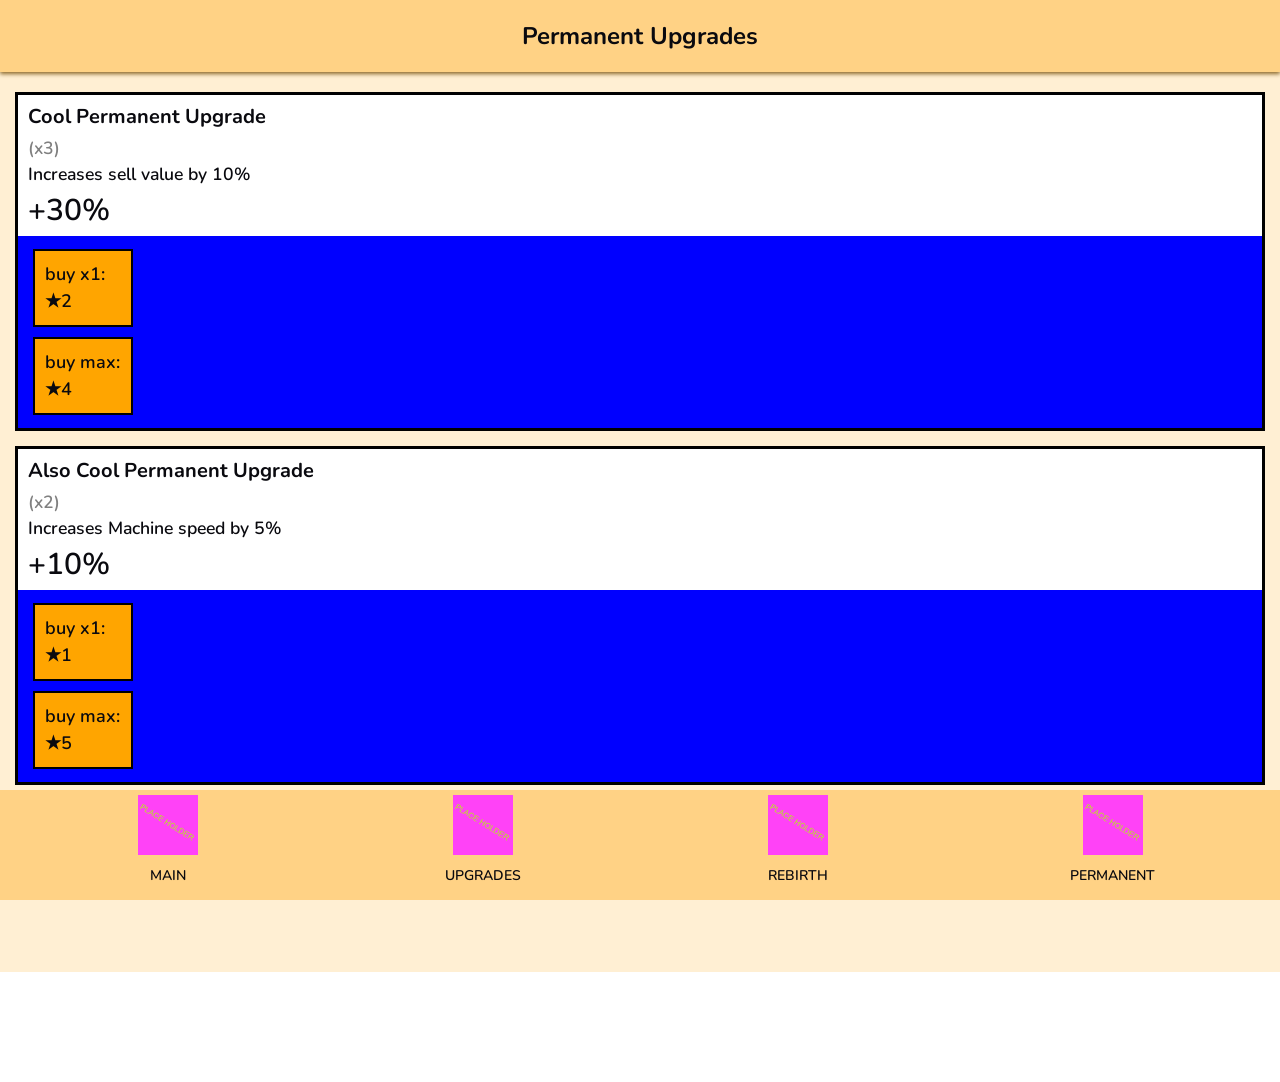
==== permanent.html @ b8985e39 "added permanent upgrades" ====
<!doctype html>
<html lang="en">
    <head>
        <meta charset="UTF-8" />
        <meta name="viewport" content="width=device-width, initial-scale=1.0" />
        <title>Document</title>
        <link rel="stylesheet" href="styles/styles.css" />
        <link rel="stylesheet" href="styles/upgrades.css" />
    </head>
    <body>
        <header>
            <h2>Permanent Upgrades</h2>
        </header>
        <main>
            <!-- upgrade card template -->
            <div class="upgrade-card flex-col">
                <div class="upgrade-details">
                    <div class="flex-row justify-between">
                        <h3 class="upgrade-name">Cool Permanent Upgrade</h3>
                        <p class="upgrade-count">(x3)</p>
                    </div>
                    <p class="upgrade-boost">Increases sell value by 10%</p>
                    <p class="upgrade-effect">+30%</p>
                </div>
                <!-- bottom div -->
                <div class="buy-section flex-row justify-between">
                    <!-- buy x1 button -->
                    <div class="buy-button flex-row justify-between">
                        <p class="buy-count">buy x1:</p>
                        <p class="buy-cost">★2</p>
                    </div>
                    <!-- buy all button -->
                    <div class="buy-button flex-row justify-between">
                        <p class="buy-count">buy max:</p>
                        <p class="buy-cost">★4</p>
                    </div>
                </div>
            </div>
            <div class="upgrade-card flex-col">
                <div class="upgrade-details">
                    <div class="flex-row justify-between">
                        <h3 class="upgrade-name">
                            Also Cool Permanent Upgrade
                        </h3>
                        <p class="upgrade-count">(x2)</p>
                    </div>
                    <p class="upgrade-boost">Increases Machine speed by 5%</p>
                    <p class="upgrade-effect">+10%</p>
                </div>
                <!-- bottom div -->
                <div class="buy-section flex-row justify-between">
                    <!-- buy x1 button -->
                    <div class="buy-button flex-row justify-between">
                        <p class="buy-count">buy x1:</p>
                        <p class="buy-cost">★1</p>
                    </div>
                    <!-- buy all button -->
                    <div class="buy-button flex-row justify-between">
                        <p class="buy-count">buy max:</p>
                        <p class="buy-cost">★5</p>
                    </div>
                </div>
            </div>
            <!-- copy/paste of template above -->
        </main>
        <footer>
            <div class="navbar">
                <a href="index.html">
                    <div>
                        <img
                            src="assets/images/placeholder_image.png"
                            alt="main tab icon"
                        />
                        <p>MAIN</p>
                    </div>
                </a>
                <a href="upgrades.html">
                    <div>
                        <img
                            src="assets/images/placeholder_image.png"
                            alt="upgrades tab icon"
                        />
                        <p>UPGRADES</p>
                    </div>
                </a>
                <a href="rebirth.html">
                    <div>
                        <img
                            src="assets/images/placeholder_image.png"
                            alt="rebirth tab icon"
                        />
                        <p>REBIRTH</p>
                    </div>
                </a>
                <a href="permanent.html">
                    <div clas="active-tab">
                        <img
                            src="assets/images/placeholder_image.png"
                            alt="permanent tab icon"
                        />
                        <p>PERMANENT</p>
                    </div>
                </a>
            </div>
        </footer>
    </body>
</html>
---- styles/styles.css ----
/* css file for global page styling */

/* css reset */
* {
    padding: 0;
    margin: 0;
    box-sizing: border-box;
}

/* font */
@font-face {
    font-family: "Nunito";
    src: url("/assets/fonts/Nunito.ttf");
}

/* color palette */
/* i made a quick palette using https://coolors.co/e63946-2b2d42-99b2dd-ffefd3-c874d9 */
/* this is just a starting point though, feel free to change it though! */
:root {
    --shadow-color: #8b6728;
    --color-background: #FFEFD3;
    --color-header: #FFD285;
    --color-footer: #FFD285;
    --color-card: #3D6AB8;
    --color-button: #1ea76c;
    --color-text: #0a0a0f;
    --color-text-on-card: #FFFDFD;
    --color-text-secondary: #1f1c36;
    --color-progress-fill: #99B2DD;
}

h1, h2, h3, h4, h5, h6, p {
    color: var(--color-text);
}

/* individual element default styling */
p
{
    line-height: 1.5em;
    font-size: 1.1em;
}
/* general styling */


/* main page layout styling */
body
{
    margin: 0;
    font-family: "Nunito";
    font-weight: 600;
}

button {
    font-family: "Nunito";
}
header, main, footer
{
    padding: 5px 10px;
}
header
{
    position: sticky;
    top: 0;
    /* border: 5px solid green; */
    background-color: var(--color-header);
    padding: 20px;
    box-shadow: 0 2px 4px var(--shadow-color);
    text-align: center;
}
main
{
    min-height: 100vh;
    /* border: 5px solid orange;  */
    background-color: var(--color-background);
}
footer
{
    position: sticky;
    bottom: 0;
    /* border: 5px solid greenyellow; */
    background-color: var(--color-footer);
}

/* navbar styling */
.navbar
{
    display: flex;
    justify-content: space-around;
}
.navbar div {
    display: flex;
    flex-direction: column;
    justify-content: center;
    align-items: center;
    width: 100px;
    height: 100px;
    color: var(--color-text);
}
.navbar img
{
    height: 60px;
    width: 60px;
}
.navbar a
{
    text-decoration: none;
}
.navbar p
{
    margin: 10px 2px;
    font-size: 14px;
}
.navbar .active-tab
{
    background-color: rgba(255, 255, 255, 0.2);
    color: violet;
}
.navbar div:hover
{
    background-color: rgba(0, 0, 0, 0.1);
}

.subtitle {
    font-size: 0.9em;
    color: var(--color-text-secondary);
}

/* add button */
.add-button {
    background-color: var(--color-button);
    border: none;
    border-radius: 20px;
    width: 100%;
    padding: 0.8em 0;
    margin: 1em 0;
    color: var(--color-text-on-card);
    box-shadow: 0 9px color-mix(in oklab, var(--color-button) 80%, black);
    transition: all 0.1s;
    font-size: 16px;
    font-weight: 600;
}

.add-button:hover {
    background-color: color-mix(in oklab, var(--color-button) 95%, black);
    box-shadow: 0 6px color-mix(in oklab, var(--color-button) 80%, black);
    transform: translateY(3px);
}

.add-button:active {
    background-color: color-mix(in oklab, var(--color-button) 90%, black);
    box-shadow: 0 3px color-mix(in oklab, var(--color-button) 80%, black);
    transform: translateY(6px);
}

/* cards */
.card {
    background-color: var(--color-card);
    padding: 2em;
    border-radius: 16px;
    box-shadow: 0 9px color-mix(var(--color-card) 90%, black);
}

.card > h2 {
    color: var(--color-text-on-card);
    padding-bottom: 1em;
}

/* progress bars */
.progress-bar {
    width: 100%;
    height: 2em;
    background-color: #2B2D42;
    border-radius: 9999px;
    overflow: hidden;
}

.progress-bar-fill {
    height: 100%;
    background-color: var(--color-progress-fill);
}

.fill-half {
    width: 50%;
}

.fill-third {
    width: calc(100% / 3);
}

.text-center {
    text-align: center;
}
---- styles/upgrades.css ----
/* css file for styling the upgrades page (upgrads.html) */


/* upgrade card */
.upgrade-card
{
    margin: 15px 5px;
    border: 3px solid black;
    background-color: white;
}
.upgrade-card div
{
    align-items: center;
}
.upgrade-details, .buy-section
{
    padding: 3px 10px;
}
.upgrade-name
{
    margin: 5px 0px;
    font-size: 20px;
}
.upgrade-count
{
    color: gray;
}
.upgrade-effect
{
    font-size: 30px;
}
.buy-section
{
    background-color: blue;
}
.buy-button
{
    flex-grow: 1;
    margin: 10px 5px;
    padding: 10px;
    width: 100px;
    border: 2px solid black;
    background-color: orange;
}
.buy-count, .buy-cost
{
    font-size: 18px;
    margin: 0;
}
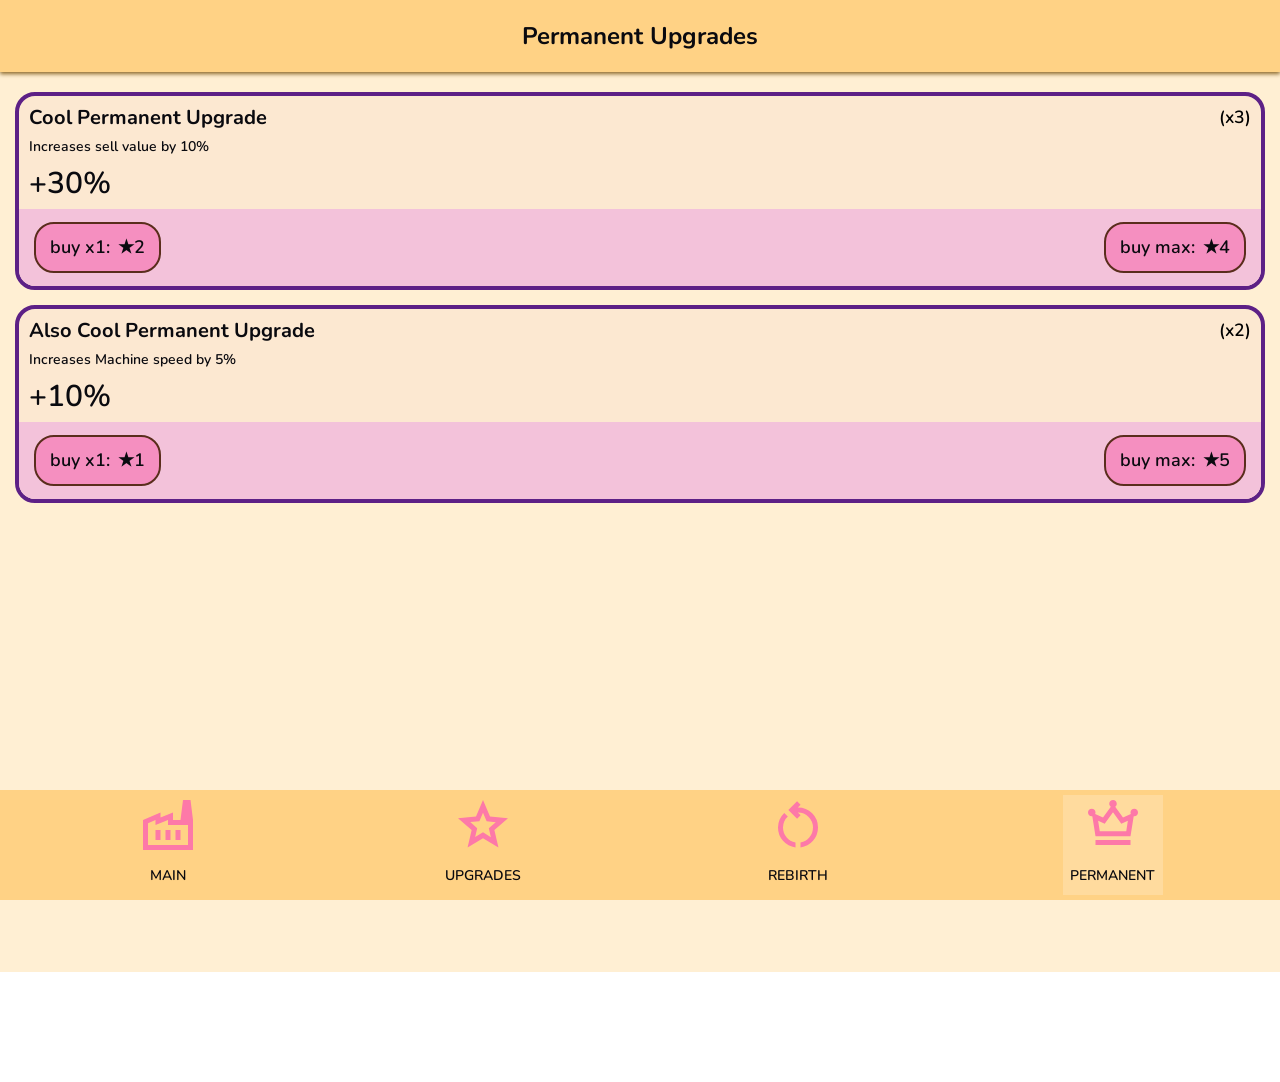
==== commit f5416315: "fixes" ====
--- a/permanent.html
+++ b/permanent.html
@@ -68,7 +68,7 @@
                 <a href="index.html">
                     <div>
                         <img
-                            src="assets/images/placeholder_image.png"
+                            src="assets/images/factory.svg"
                             alt="main tab icon"
                         />
                         <p>MAIN</p>
@@ -77,7 +77,7 @@
                 <a href="upgrades.html">
                     <div>
                         <img
-                            src="assets/images/placeholder_image.png"
+                            src="assets/images/star.svg"
                             alt="upgrades tab icon"
                         />
                         <p>UPGRADES</p>
@@ -86,16 +86,16 @@
                 <a href="rebirth.html">
                     <div>
                         <img
-                            src="assets/images/placeholder_image.png"
+                            src="assets/images/reset.svg"
                             alt="rebirth tab icon"
                         />
                         <p>REBIRTH</p>
                     </div>
                 </a>
                 <a href="permanent.html">
-                    <div clas="active-tab">
+                    <div class="active-tab">
                         <img
-                            src="assets/images/placeholder_image.png"
+                            src="assets/images/crown.svg"
                             alt="permanent tab icon"
                         />
                         <p>PERMANENT</p>
--- a/styles/styles.css
+++ b/styles/styles.css
@@ -39,6 +39,7 @@
     line-height: 1.5em;
     font-size: 1.1em;
 }
+
 /* general styling */
 
 
@@ -154,15 +155,12 @@
 
 /* cards */
 .card {
-    background-color: var(--color-card);
-    padding: 2em;
+    background-color: #fce8d1;
+    margin: 15px 5px;
     border-radius: 16px;
-    box-shadow: 0 9px color-mix(var(--color-card) 90%, black);
-}
-
-.card > h2 {
-    color: var(--color-text-on-card);
-    padding-bottom: 1em;
+    /* box-shadow: 0 9px color-mix(var(--color-card) 90%, black); */
+    border: 4px solid #5d2086;
+    padding: 8px;
 }
 
 /* progress bars */
@@ -176,7 +174,7 @@
 
 .progress-bar-fill {
     height: 100%;
-    background-color: var(--color-progress-fill);
+    background-color: #f58fc0;
 }
 
 .fill-half {
@@ -189,4 +187,40 @@
 
 .text-center {
     text-align: center;
+}
+/* styling a flex boxs easier to setup */
+.flex-col
+{
+    display: flex;
+    flex-direction: column;
+}
+.flex-row
+{
+    display: flex;
+    flex-direction: row;
+}
+.justify-between
+{
+    justify-content: space-between;
+}
+.subtitle {
+    font-size: 0.9em;
+    color: var(--color-text-secondary);
+}
+
+.card > h2
+{
+    margin: 5px 0px;
+    padding: 0px 10px;
+    border-radius: 15px;
+    background-color: #ffd1e8; /* soft pink pill */
+}
+
+.bars
+{
+    margin: 5px 0px 8px;
+    padding: 8px 12px;
+    border: 3px solid #53227c;
+    border-radius: 15px;
+    background-color: #fff0b8; /* light lemon */
 }
--- a/styles/upgrades.css
+++ b/styles/upgrades.css
@@ -5,8 +5,30 @@
 .upgrade-card
 {
     margin: 15px 5px;
-    border: 3px solid black;
-    background-color: white;
+    border: 4px solid #5d2086;
+    border-radius: 20px;
+    overflow: hidden;
+    background-color: #fce8d1;
+}
+.upgrade-header
+{
+    margin: 5px 0px;
+    padding: 0px 10px;
+    border-radius: 15px;
+    background-color: #ffd1e8; /* soft pink pill */
+}
+.upgrade-info
+{
+    margin: 5px 0px 8px;
+    padding: 8px 12px;
+    border: 3px solid #53227c;
+    border-radius: 15px;
+    background-color: #fff0b8; /* light lemon */
+}
+.upgrade-boost
+{
+    margin: 0;
+    font-size: 14px;
 }
 .upgrade-card div
 {
@@ -23,27 +45,36 @@
 }
 .upgrade-count
 {
-    color: gray;
+    color: rgb(0, 0, 0);
 }
 .upgrade-effect
 {
     font-size: 30px;
+    margin: 4px 0 0;
 }
 .buy-section
 {
-    background-color: blue;
+    background-color: #f3c2da;
+    flex-wrap: wrap;
+}
+.justify-start
+{
+    justify-content: flex-start;
 }
 .buy-button
 {
-    flex-grow: 1;
     margin: 10px 5px;
-    padding: 10px;
-    width: 100px;
-    border: 2px solid black;
-    background-color: orange;
+    padding: 10px 14px;
+    min-width: 120px;
+    gap: 8px;
+    border: 2px solid #5a2d1c;
+    border-radius: 20px;
+    background-color: #f58fc0; /* bubblegum */
+    
 }
 .buy-count, .buy-cost
 {
     font-size: 18px;
     margin: 0;
+    white-space: nowrap;
 }
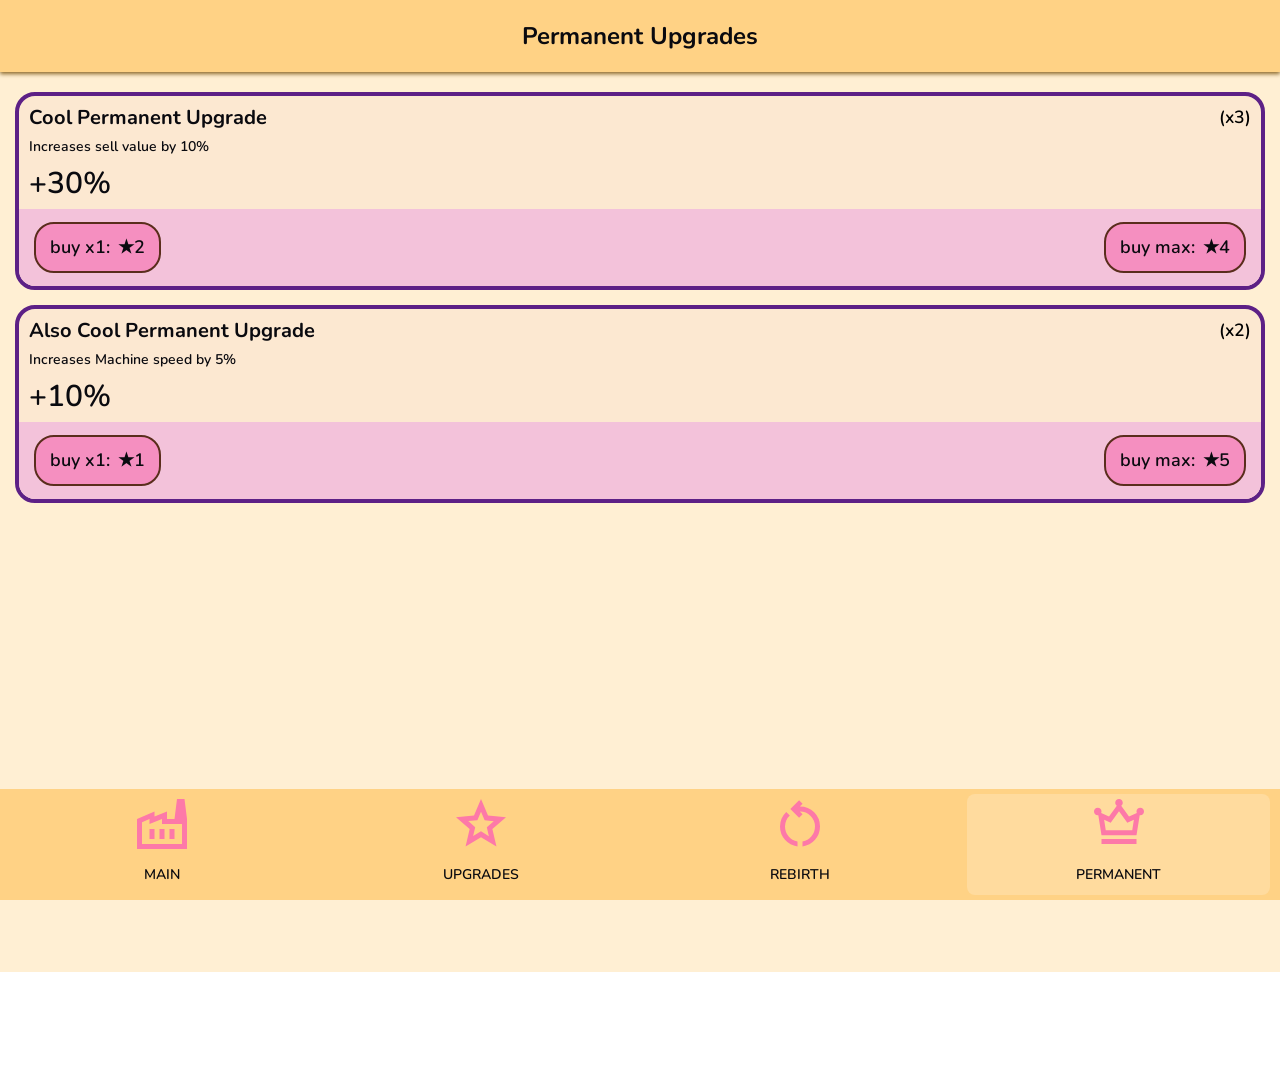
==== commit 30f26334: "title tag" ====
--- a/permanent.html
+++ b/permanent.html
@@ -3,7 +3,7 @@
     <head>
         <meta charset="UTF-8" />
         <meta name="viewport" content="width=device-width, initial-scale=1.0" />
-        <title>Document</title>
+        <title>Permanent Upgrades</title>
         <link rel="stylesheet" href="styles/styles.css" />
         <link rel="stylesheet" href="styles/upgrades.css" />
     </head>
--- a/styles/styles.css
+++ b/styles/styles.css
@@ -85,17 +85,19 @@
 /* navbar styling */
 .navbar
 {
-    display: flex;
+    display: grid;
+    grid-template-columns: repeat(4, 1fr);
     justify-content: space-around;
+    gap: 1em;
 }
 .navbar div {
     display: flex;
     flex-direction: column;
     justify-content: center;
     align-items: center;
-    width: 100px;
-    height: 100px;
     color: var(--color-text);
+    border-radius: 8px;
+    transition: background-color 0.1s;
 }
 .navbar img
 {
